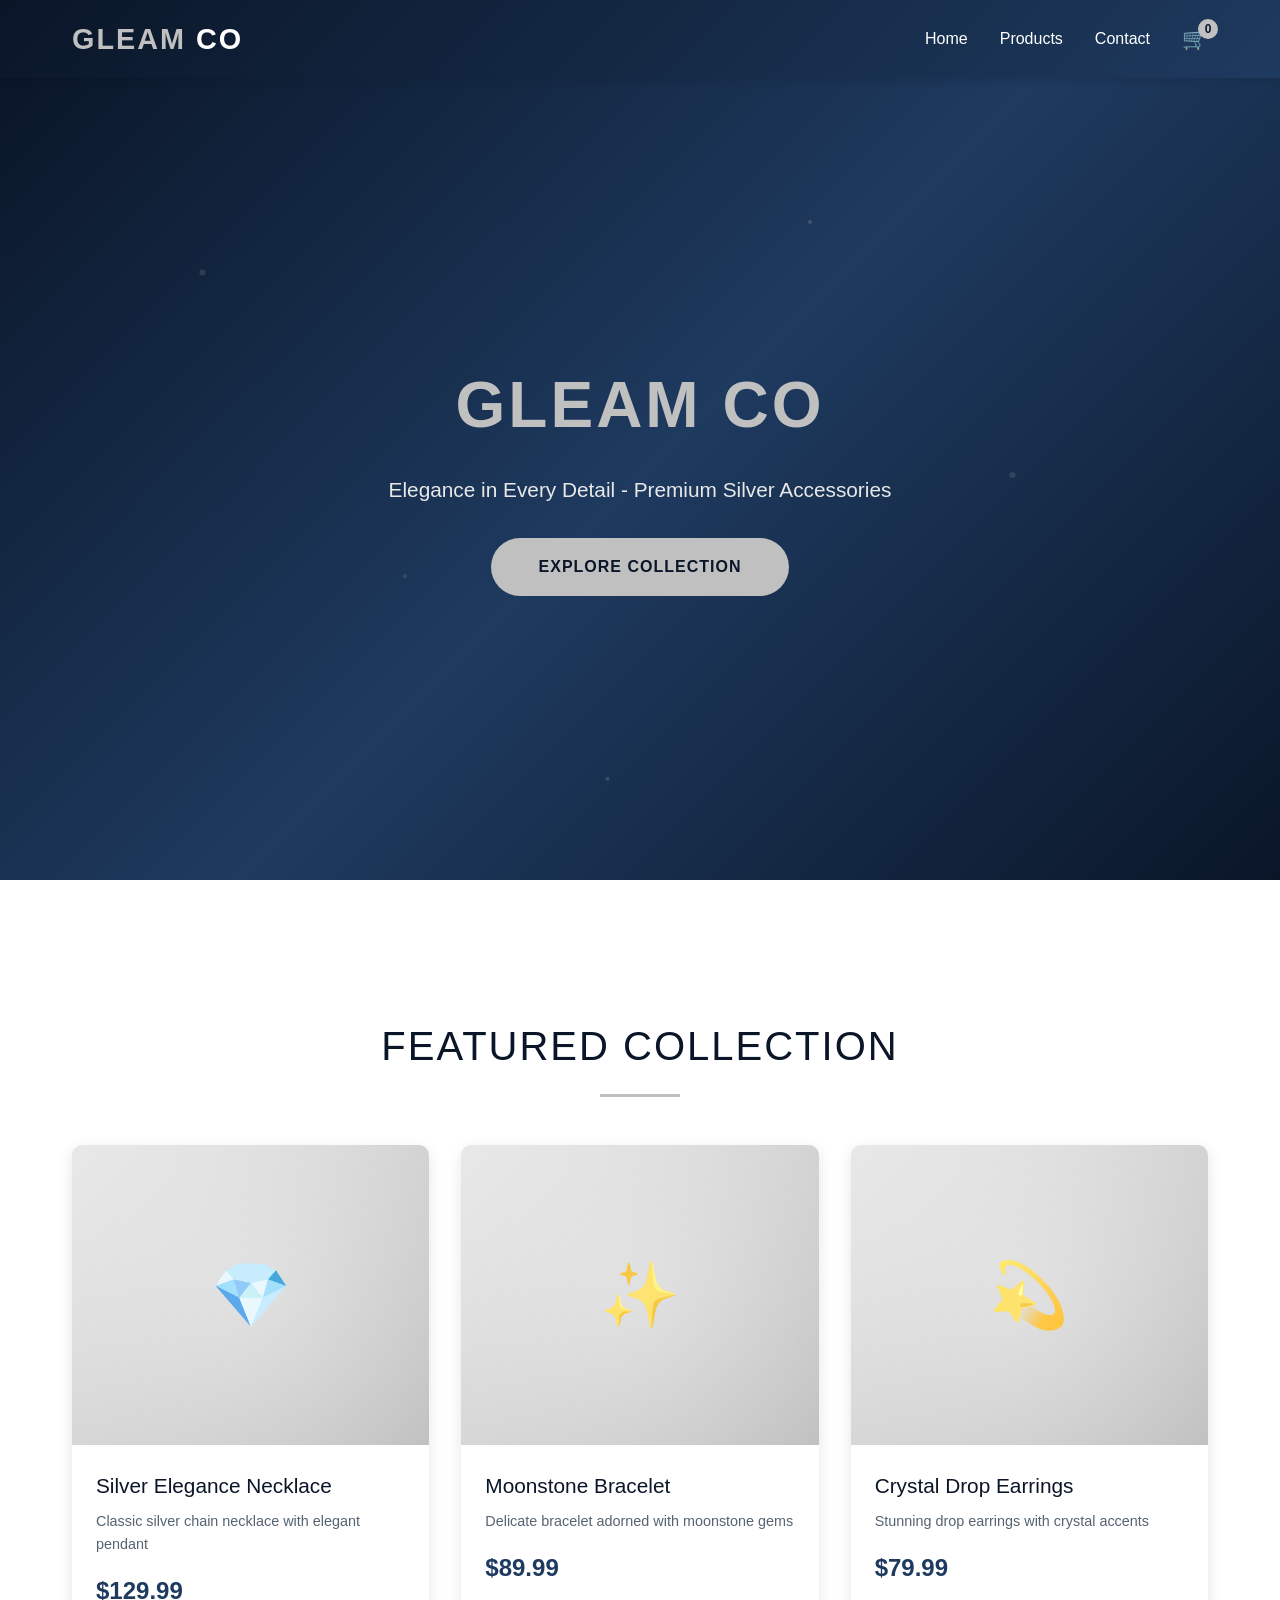
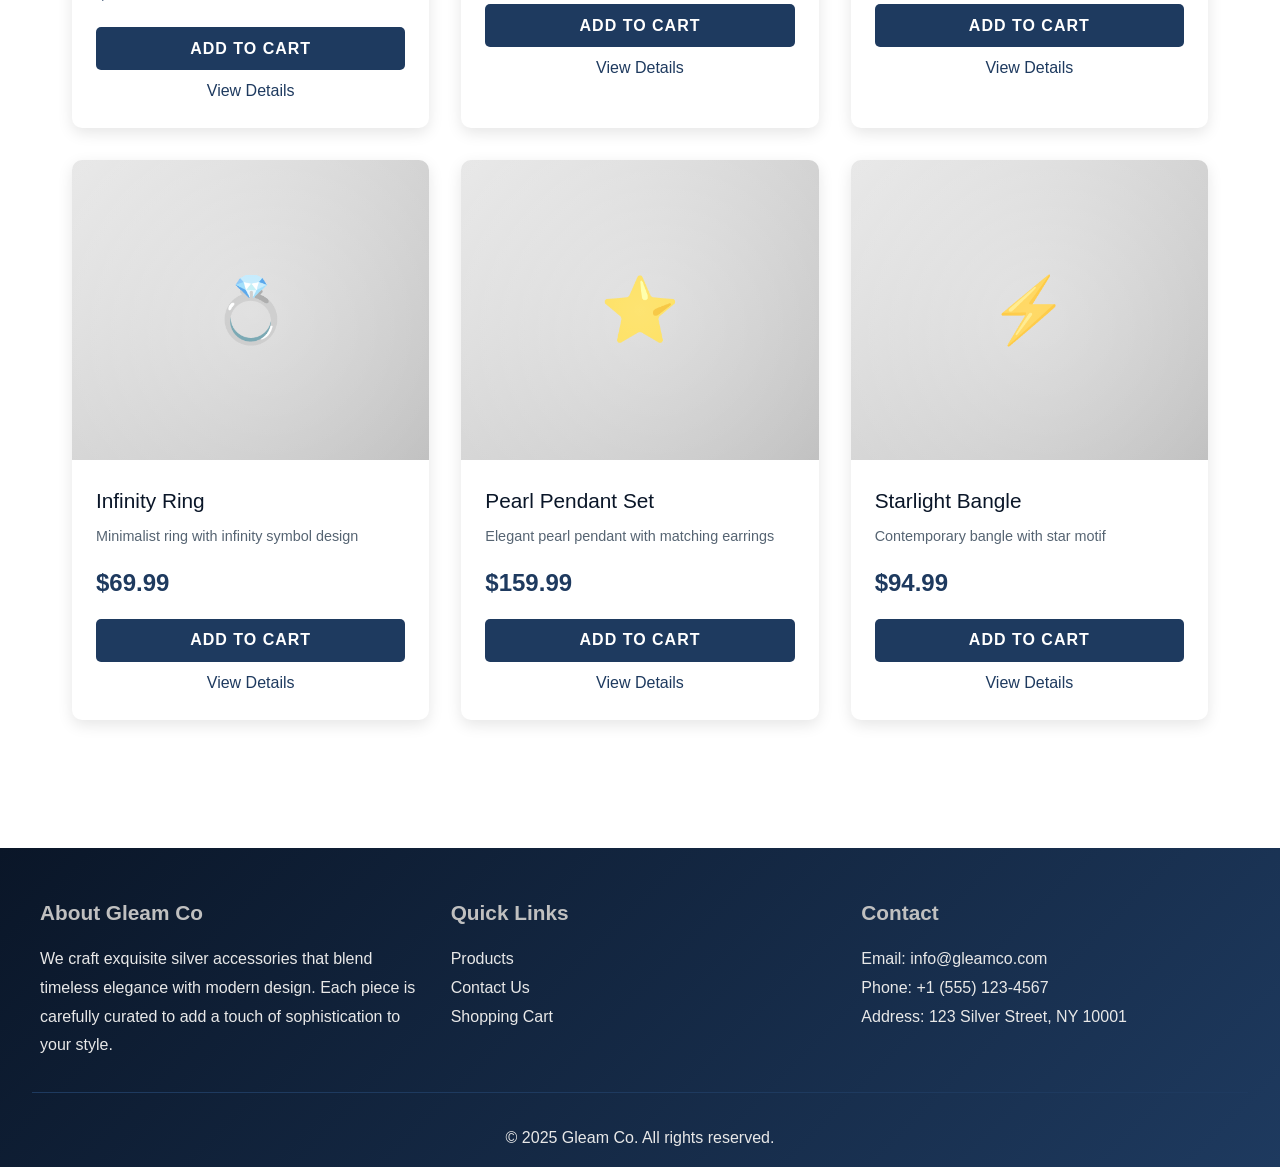
==== index.html @ d94de3da "Create Gleam Co jewelry e-commerce website - Implement modern, elegant design with silver and dark b" ====
<!DOCTYPE html>
<html lang="en">
<head>
    <meta charset="UTF-8">
    <meta name="viewport" content="width=device-width, initial-scale=1.0">
    <title>Gleam Co - Silver Accessories</title>
    <link rel="stylesheet" href="css/style.css">
</head>
<body>
    <!-- Navigation -->
    <header>
        <nav>
            <a href="index.html" class="logo">GLEAM <span>CO</span></a>
            <ul>
                <li><a href="index.html">Home</a></li>
                <li><a href="products.html">Products</a></li>
                <li><a href="contact.html">Contact</a></li>
                <li>
                    <a href="cart.html" class="cart-icon">
                        🛒
                        <span class="cart-count" id="cart-count">0</span>
                    </a>
                </li>
            </ul>
        </nav>
    </header>

    <!-- Hero Section -->
    <section class="hero">
        <div class="hero-content">
            <h1><span class="brand">GLEAM CO</span></h1>
            <p>Elegance in Every Detail - Premium Silver Accessories</p>
            <a href="products.html" class="cta-button">Explore Collection</a>
        </div>
    </section>

    <!-- Featured Products -->
    <main>
        <div class="container">
            <h2 class="section-title">Featured Collection</h2>
            <div class="product-grid" id="featured-products">
                <!-- Products will be loaded dynamically -->
            </div>
        </div>
    </main>

    <!-- Footer -->
    <footer>
        <div class="footer-content">
            <div class="footer-section">
                <h3>About Gleam Co</h3>
                <p>We craft exquisite silver accessories that blend timeless elegance with modern design. Each piece is carefully curated to add a touch of sophistication to your style.</p>
            </div>
            <div class="footer-section">
                <h3>Quick Links</h3>
                <p><a href="products.html">Products</a></p>
                <p><a href="contact.html">Contact Us</a></p>
                <p><a href="cart.html">Shopping Cart</a></p>
            </div>
            <div class="footer-section">
                <h3>Contact</h3>
                <p>Email: info@gleamco.com</p>
                <p>Phone: +1 (555) 123-4567</p>
                <p>Address: 123 Silver Street, NY 10001</p>
            </div>
        </div>
        <div class="footer-bottom">
            <p>&copy; 2025 Gleam Co. All rights reserved.</p>
        </div>
    </footer>

    <script src="js/products.js"></script>
    <script src="js/cart.js"></script>
    <script>
        // Load featured products on homepage
        document.addEventListener('DOMContentLoaded', function() {
            const featuredProducts = products.slice(0, 6);
            displayProducts(featuredProducts, 'featured-products');
        });
    </script>
</body>
</html>
---- css/style.css ----
/* Gleam Co - Silver Accessories */
/* Color Palette: Silver (#C0C0C0, #E8E8E8) and Dark Blue (#0A1628, #1E3A5F) */

:root {
    --primary-dark: #0A1628;
    --primary-blue: #1E3A5F;
    --accent-silver: #C0C0C0;
    --light-silver: #E8E8E8;
    --white: #FFFFFF;
    --text-dark: #2C3E50;
    --text-light: #F5F5F5;
}

* {
    margin: 0;
    padding: 0;
    box-sizing: border-box;
}

body {
    font-family: 'Segoe UI', Tahoma, Geneva, Verdana, sans-serif;
    line-height: 1.6;
    color: var(--text-dark);
    background-color: var(--white);
}

/* Navigation */
header {
    background: linear-gradient(135deg, var(--primary-dark) 0%, var(--primary-blue) 100%);
    color: var(--white);
    padding: 1rem 0;
    position: fixed;
    width: 100%;
    top: 0;
    z-index: 1000;
    box-shadow: 0 2px 10px rgba(0, 0, 0, 0.1);
}

nav {
    max-width: 1200px;
    margin: 0 auto;
    display: flex;
    justify-content: space-between;
    align-items: center;
    padding: 0 2rem;
}

.logo {
    font-size: 1.8rem;
    font-weight: 700;
    color: var(--accent-silver);
    text-decoration: none;
    letter-spacing: 2px;
}

.logo span {
    color: var(--white);
}

nav ul {
    list-style: none;
    display: flex;
    gap: 2rem;
    align-items: center;
}

nav ul li a {
    color: var(--white);
    text-decoration: none;
    font-weight: 500;
    transition: color 0.3s ease;
    position: relative;
}

nav ul li a:hover {
    color: var(--accent-silver);
}

nav ul li a::after {
    content: '';
    position: absolute;
    bottom: -5px;
    left: 0;
    width: 0;
    height: 2px;
    background: var(--accent-silver);
    transition: width 0.3s ease;
}

nav ul li a:hover::after {
    width: 100%;
}

.cart-icon {
    position: relative;
    font-size: 1.3rem;
}

.cart-count {
    position: absolute;
    top: -8px;
    right: -10px;
    background: var(--accent-silver);
    color: var(--primary-dark);
    border-radius: 50%;
    width: 20px;
    height: 20px;
    display: flex;
    align-items: center;
    justify-content: center;
    font-size: 0.75rem;
    font-weight: bold;
}

/* Hero Section */
.hero {
    margin-top: 70px;
    height: 90vh;
    background: linear-gradient(135deg, var(--primary-dark) 0%, var(--primary-blue) 50%, var(--primary-dark) 100%);
    display: flex;
    align-items: center;
    justify-content: center;
    text-align: center;
    color: var(--white);
    position: relative;
    overflow: hidden;
}

.hero::before {
    content: '';
    position: absolute;
    top: 0;
    left: 0;
    right: 0;
    bottom: 0;
    background: url('data:image/svg+xml,<svg xmlns="http://www.w3.org/2000/svg" viewBox="0 0 1200 800"><circle cx="200" cy="200" r="3" fill="%23C0C0C0" opacity="0.3"/><circle cx="800" cy="150" r="2" fill="%23C0C0C0" opacity="0.4"/><circle cx="400" cy="500" r="2" fill="%23C0C0C0" opacity="0.3"/><circle cx="1000" cy="400" r="3" fill="%23C0C0C0" opacity="0.3"/><circle cx="600" cy="700" r="2" fill="%23C0C0C0" opacity="0.4"/></svg>');
    opacity: 0.5;
}

.hero-content {
    max-width: 800px;
    padding: 2rem;
    position: relative;
    z-index: 1;
}

.hero h1 {
    font-size: 4rem;
    margin-bottom: 1rem;
    font-weight: 300;
    letter-spacing: 3px;
    text-transform: uppercase;
}

.hero h1 .brand {
    font-weight: 700;
    color: var(--accent-silver);
}

.hero p {
    font-size: 1.3rem;
    margin-bottom: 2rem;
    color: var(--light-silver);
    font-weight: 300;
}

.cta-button {
    display: inline-block;
    padding: 1rem 3rem;
    background: var(--accent-silver);
    color: var(--primary-dark);
    text-decoration: none;
    font-weight: 600;
    border-radius: 50px;
    transition: all 0.3s ease;
    text-transform: uppercase;
    letter-spacing: 1px;
}

.cta-button:hover {
    background: var(--white);
    transform: translateY(-3px);
    box-shadow: 0 10px 25px rgba(192, 192, 192, 0.3);
}

/* Main Content */
main {
    margin-top: 70px;
    min-height: calc(100vh - 70px);
}

.container {
    max-width: 1200px;
    margin: 0 auto;
    padding: 4rem 2rem;
}

/* Section Titles */
.section-title {
    text-align: center;
    font-size: 2.5rem;
    margin-bottom: 3rem;
    color: var(--primary-dark);
    font-weight: 300;
    letter-spacing: 2px;
    text-transform: uppercase;
}

.section-title::after {
    content: '';
    display: block;
    width: 80px;
    height: 3px;
    background: var(--accent-silver);
    margin: 1rem auto;
}

/* Product Grid */
.product-grid {
    display: grid;
    grid-template-columns: repeat(auto-fill, minmax(280px, 1fr));
    gap: 2rem;
    margin-top: 2rem;
}

.product-card {
    background: var(--white);
    border-radius: 10px;
    overflow: hidden;
    box-shadow: 0 5px 15px rgba(0, 0, 0, 0.1);
    transition: all 0.3s ease;
    cursor: pointer;
}

.product-card:hover {
    transform: translateY(-10px);
    box-shadow: 0 15px 30px rgba(0, 0, 0, 0.2);
}

.product-image {
    width: 100%;
    height: 300px;
    background: linear-gradient(135deg, var(--light-silver) 0%, var(--accent-silver) 100%);
    display: flex;
    align-items: center;
    justify-content: center;
    font-size: 4rem;
    color: var(--primary-blue);
    position: relative;
    overflow: hidden;
}

.product-image::before {
    content: '';
    position: absolute;
    top: 50%;
    left: 50%;
    transform: translate(-50%, -50%);
    width: 150%;
    height: 150%;
    background: radial-gradient(circle, rgba(255,255,255,0.3) 0%, transparent 70%);
}

.product-info {
    padding: 1.5rem;
}

.product-name {
    font-size: 1.3rem;
    margin-bottom: 0.5rem;
    color: var(--primary-dark);
    font-weight: 500;
}

.product-description {
    font-size: 0.9rem;
    color: var(--text-dark);
    margin-bottom: 1rem;
    opacity: 0.8;
}

.product-price {
    font-size: 1.5rem;
    color: var(--primary-blue);
    font-weight: 600;
    margin-bottom: 1rem;
}

.add-to-cart-btn {
    width: 100%;
    padding: 0.8rem;
    background: var(--primary-blue);
    color: var(--white);
    border: none;
    border-radius: 5px;
    font-size: 1rem;
    font-weight: 600;
    cursor: pointer;
    transition: all 0.3s ease;
    text-transform: uppercase;
    letter-spacing: 1px;
}

.add-to-cart-btn:hover {
    background: var(--primary-dark);
    transform: translateY(-2px);
}

/* Product Detail Page */
.product-detail {
    display: grid;
    grid-template-columns: 1fr 1fr;
    gap: 3rem;
    align-items: start;
}

.product-detail-image {
    width: 100%;
    height: 500px;
    background: linear-gradient(135deg, var(--light-silver) 0%, var(--accent-silver) 100%);
    border-radius: 10px;
    display: flex;
    align-items: center;
    justify-content: center;
    font-size: 8rem;
    color: var(--primary-blue);
    position: relative;
    overflow: hidden;
}

.product-detail-image::before {
    content: '';
    position: absolute;
    top: 50%;
    left: 50%;
    transform: translate(-50%, -50%);
    width: 150%;
    height: 150%;
    background: radial-gradient(circle, rgba(255,255,255,0.3) 0%, transparent 70%);
}

.product-detail-info h1 {
    font-size: 2.5rem;
    color: var(--primary-dark);
    margin-bottom: 1rem;
    font-weight: 400;
}

.product-detail-info .price {
    font-size: 2rem;
    color: var(--primary-blue);
    font-weight: 600;
    margin-bottom: 1.5rem;
}

.product-detail-info .description {
    font-size: 1.1rem;
    line-height: 1.8;
    color: var(--text-dark);
    margin-bottom: 2rem;
}

.product-detail-info .features {
    margin-bottom: 2rem;
}

.product-detail-info .features h3 {
    font-size: 1.3rem;
    margin-bottom: 1rem;
    color: var(--primary-dark);
}

.product-detail-info .features ul {
    list-style: none;
    padding-left: 0;
}

.product-detail-info .features li {
    padding: 0.5rem 0;
    padding-left: 1.5rem;
    position: relative;
}

.product-detail-info .features li::before {
    content: '✓';
    position: absolute;
    left: 0;
    color: var(--accent-silver);
    font-weight: bold;
}

.quantity-selector {
    display: flex;
    align-items: center;
    gap: 1rem;
    margin-bottom: 2rem;
}

.quantity-selector label {
    font-weight: 600;
    color: var(--primary-dark);
}

.quantity-selector input {
    width: 80px;
    padding: 0.5rem;
    border: 2px solid var(--accent-silver);
    border-radius: 5px;
    font-size: 1rem;
    text-align: center;
}

/* Shopping Cart */
.cart-items {
    margin-bottom: 2rem;
}

.cart-item {
    display: grid;
    grid-template-columns: 100px 1fr auto;
    gap: 1.5rem;
    padding: 1.5rem;
    background: var(--white);
    border-radius: 10px;
    box-shadow: 0 2px 10px rgba(0, 0, 0, 0.1);
    margin-bottom: 1rem;
    align-items: center;
}

.cart-item-image {
    width: 100px;
    height: 100px;
    background: linear-gradient(135deg, var(--light-silver) 0%, var(--accent-silver) 100%);
    border-radius: 5px;
    display: flex;
    align-items: center;
    justify-content: center;
    font-size: 2rem;
    color: var(--primary-blue);
}

.cart-item-info h3 {
    color: var(--primary-dark);
    margin-bottom: 0.5rem;
}

.cart-item-info p {
    color: var(--text-dark);
    opacity: 0.8;
}

.cart-item-actions {
    display: flex;
    flex-direction: column;
    align-items: flex-end;
    gap: 1rem;
}

.cart-item-price {
    font-size: 1.5rem;
    color: var(--primary-blue);
    font-weight: 600;
}

.remove-btn {
    padding: 0.5rem 1rem;
    background: transparent;
    color: #e74c3c;
    border: 1px solid #e74c3c;
    border-radius: 5px;
    cursor: pointer;
    transition: all 0.3s ease;
}

.remove-btn:hover {
    background: #e74c3c;
    color: var(--white);
}

.cart-summary {
    background: var(--light-silver);
    padding: 2rem;
    border-radius: 10px;
    max-width: 400px;
    margin-left: auto;
}

.cart-summary h3 {
    font-size: 1.5rem;
    margin-bottom: 1.5rem;
    color: var(--primary-dark);
}

.cart-summary-item {
    display: flex;
    justify-content: space-between;
    margin-bottom: 1rem;
    font-size: 1.1rem;
}

.cart-summary-total {
    display: flex;
    justify-content: space-between;
    padding-top: 1rem;
    margin-top: 1rem;
    border-top: 2px solid var(--accent-silver);
    font-size: 1.5rem;
    font-weight: 600;
    color: var(--primary-blue);
}

.checkout-btn {
    width: 100%;
    padding: 1rem;
    background: var(--primary-blue);
    color: var(--white);
    border: none;
    border-radius: 5px;
    font-size: 1.1rem;
    font-weight: 600;
    cursor: pointer;
    transition: all 0.3s ease;
    margin-top: 1.5rem;
    text-transform: uppercase;
    letter-spacing: 1px;
}

.checkout-btn:hover {
    background: var(--primary-dark);
    transform: translateY(-2px);
}

.empty-cart {
    text-align: center;
    padding: 4rem 2rem;
}

.empty-cart p {
    font-size: 1.3rem;
    color: var(--text-dark);
    margin-bottom: 2rem;
}

/* Contact Form */
.contact-form {
    max-width: 600px;
    margin: 0 auto;
    background: var(--white);
    padding: 2rem;
    border-radius: 10px;
    box-shadow: 0 5px 15px rgba(0, 0, 0, 0.1);
}

.form-group {
    margin-bottom: 1.5rem;
}

.form-group label {
    display: block;
    margin-bottom: 0.5rem;
    color: var(--primary-dark);
    font-weight: 600;
}

.form-group input,
.form-group textarea {
    width: 100%;
    padding: 0.8rem;
    border: 2px solid var(--light-silver);
    border-radius: 5px;
    font-size: 1rem;
    font-family: inherit;
    transition: border-color 0.3s ease;
}

.form-group input:focus,
.form-group textarea:focus {
    outline: none;
    border-color: var(--accent-silver);
}

.form-group textarea {
    min-height: 150px;
    resize: vertical;
}

.submit-btn {
    width: 100%;
    padding: 1rem;
    background: var(--primary-blue);
    color: var(--white);
    border: none;
    border-radius: 5px;
    font-size: 1.1rem;
    font-weight: 600;
    cursor: pointer;
    transition: all 0.3s ease;
    text-transform: uppercase;
    letter-spacing: 1px;
}

.submit-btn:hover {
    background: var(--primary-dark);
    transform: translateY(-2px);
}

/* Footer */
footer {
    background: linear-gradient(135deg, var(--primary-dark) 0%, var(--primary-blue) 100%);
    color: var(--white);
    padding: 3rem 2rem 1rem;
    margin-top: 4rem;
}

.footer-content {
    max-width: 1200px;
    margin: 0 auto;
    display: grid;
    grid-template-columns: repeat(auto-fit, minmax(250px, 1fr));
    gap: 2rem;
    margin-bottom: 2rem;
}

.footer-section h3 {
    color: var(--accent-silver);
    margin-bottom: 1rem;
    font-size: 1.3rem;
}

.footer-section p,
.footer-section a {
    color: var(--light-silver);
    text-decoration: none;
    line-height: 1.8;
}

.footer-section a:hover {
    color: var(--accent-silver);
}

.footer-bottom {
    text-align: center;
    padding-top: 2rem;
    border-top: 1px solid var(--primary-blue);
    color: var(--light-silver);
}

/* Responsive Design */
@media (max-width: 768px) {
    nav {
        flex-direction: column;
        gap: 1rem;
    }

    nav ul {
        flex-wrap: wrap;
        justify-content: center;
        gap: 1rem;
    }

    .hero h1 {
        font-size: 2.5rem;
    }

    .hero p {
        font-size: 1rem;
    }

    .product-grid {
        grid-template-columns: repeat(auto-fill, minmax(250px, 1fr));
    }

    .product-detail {
        grid-template-columns: 1fr;
    }

    .cart-item {
        grid-template-columns: 1fr;
    }

    .cart-item-actions {
        align-items: flex-start;
    }

    .footer-content {
        grid-template-columns: 1fr;
    }
}
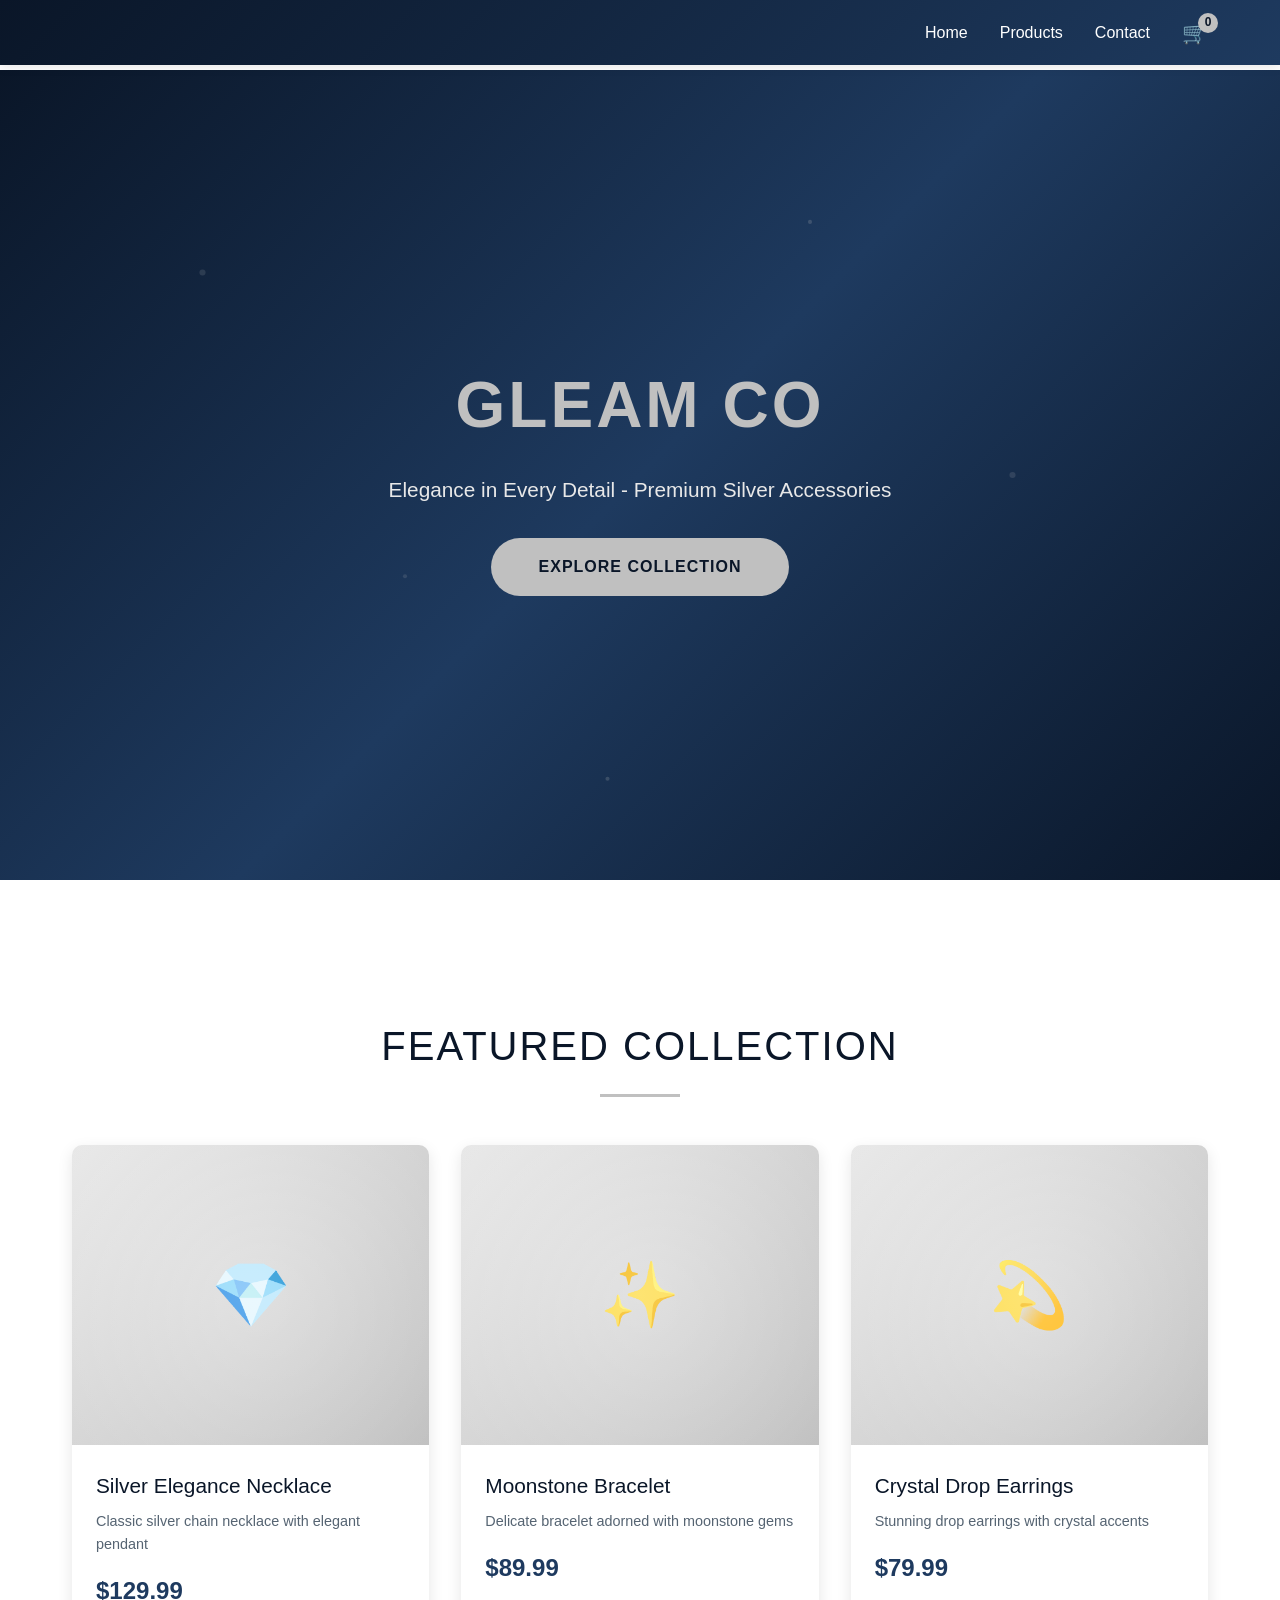
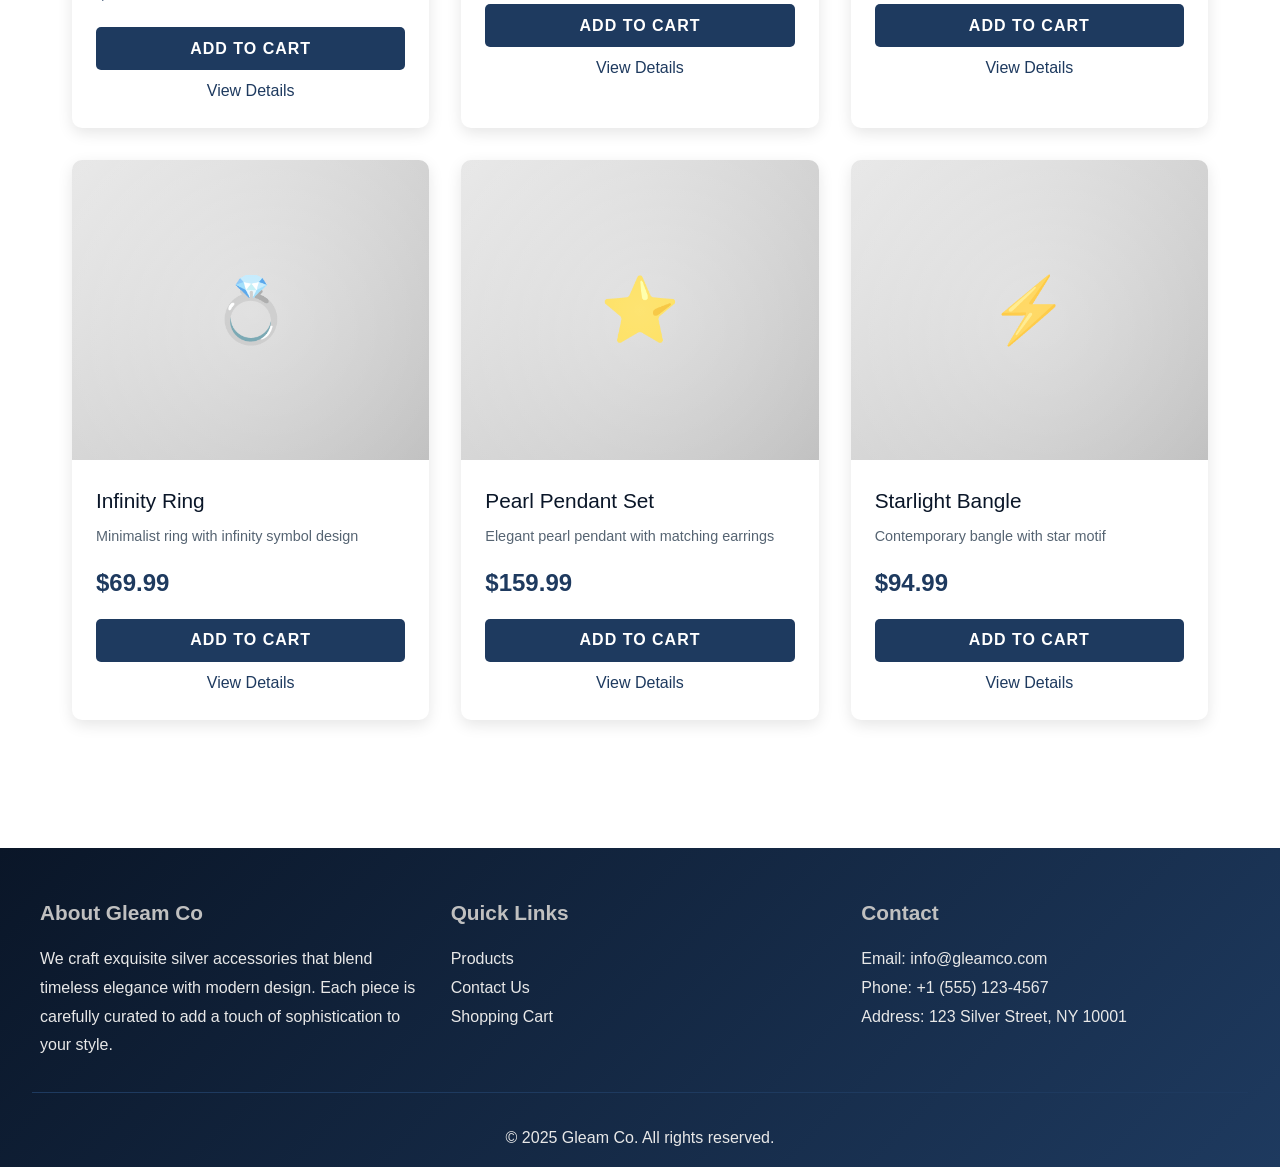
==== commit b479bec6: "Add support for custom logo image upload - Update CSS to support logo images with fallback to text -" ====
--- a/index.html
+++ b/index.html
@@ -10,7 +10,10 @@
     <!-- Navigation -->
     <header>
         <nav>
-            <a href="index.html" class="logo">GLEAM <span>CO</span></a>
+            <a href="index.html" class="logo">
+                <img src="images/logo.png" alt="Gleam Co Logo" onerror="this.style.display='none'">
+                <span class="logo-text">GLEAM <span>CO</span></span>
+            </a>
             <ul>
                 <li><a href="index.html">Home</a></li>
                 <li><a href="products.html">Products</a></li>
--- a/css/style.css
+++ b/css/style.css
@@ -50,6 +50,29 @@
     font-weight: 700;
     color: var(--accent-silver);
     text-decoration: none;
+    letter-spacing: 2px;
+    display: flex;
+    align-items: center;
+    gap: 0.5rem;
+}
+
+.logo img {
+    height: 50px;
+    width: auto;
+    max-width: 200px;
+    object-fit: contain;
+    filter: drop-shadow(0 2px 4px rgba(0, 0, 0, 0.2));
+}
+
+/* Hide text when logo image is present */
+.logo img[src]:not([src=""]) ~ .logo-text {
+    display: none;
+}
+
+.logo .logo-text {
+    font-size: 1.8rem;
+    font-weight: 700;
+    color: var(--accent-silver);
     letter-spacing: 2px;
 }
 
